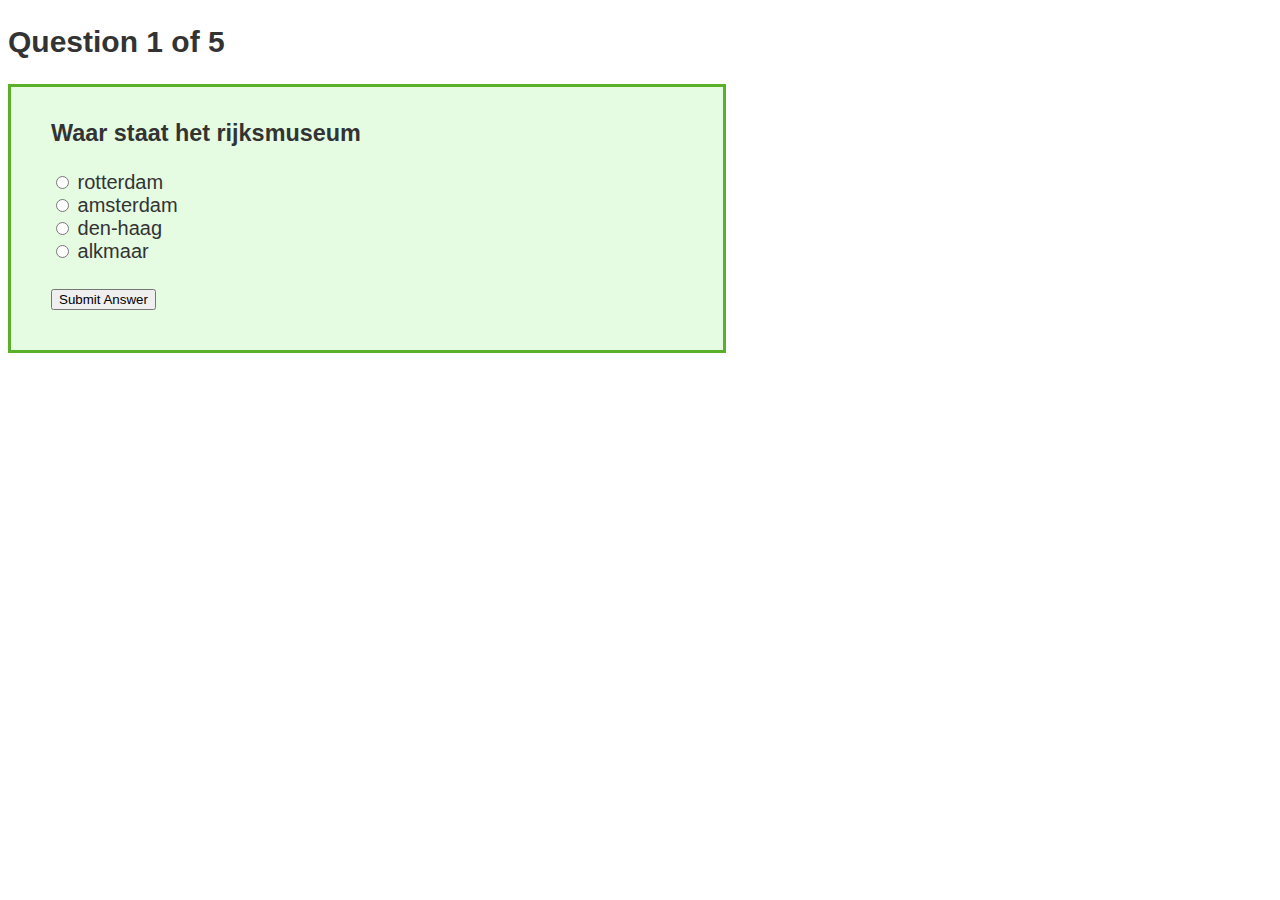
==== quiz.html @ 60091a1c "quiz gemaakt" ====
<!DOCTYPE html>
<html lang="en">
<head>
    <meta charset="UTF-8">
    <meta http-equiv="X-UA-Compatible" content="IE=edge">
    <meta name="viewport" content="width=device-width, initial-scale=1.0">
    <script src="index.js"></script>
    <link rel="stylesheet" href="quiz.css">
    <title>Quiz-Rijksmuseum</title>
</head>
<body>
    <h2 id="test_status"></h2>
    <div id="test"></div>
</body>
</html>
---- quiz.css ----
body{
	font-size: 20px;
	font-family: sans-serif;
	color: #333;
}

div#test{
    border:#5AB029 3px solid;
    padding:10px 40px 40px 40px;
    background-color:#E5FCE3;
    width:50%;
}
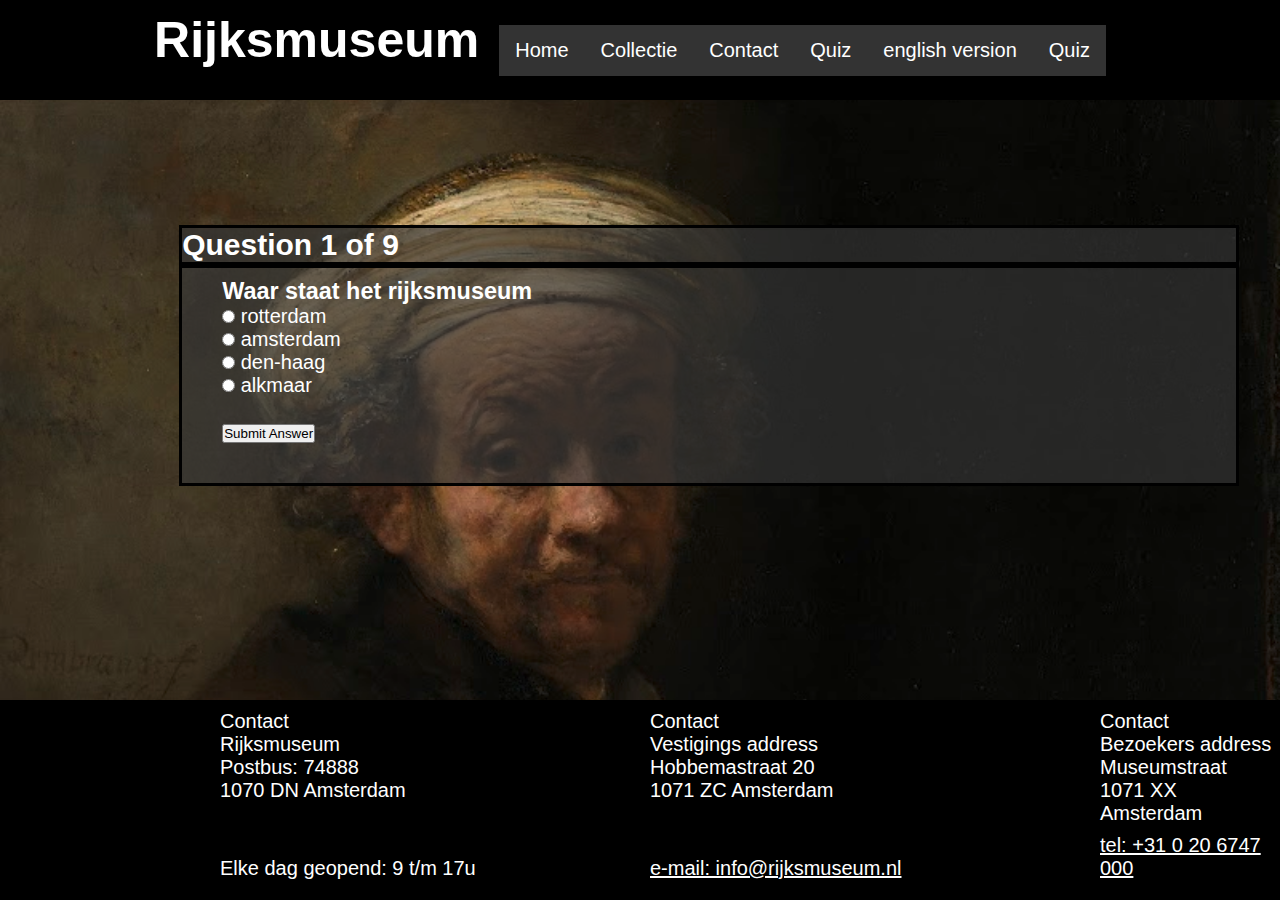
==== commit 96336ac5: "last changes" ====
--- a/quiz.html
+++ b/quiz.html
@@ -4,12 +4,52 @@
     <meta charset="UTF-8">
     <meta http-equiv="X-UA-Compatible" content="IE=edge">
     <meta name="viewport" content="width=device-width, initial-scale=1.0">
-    <script src="index.js"></script>
+    <script src="quiz.js"></script>
     <link rel="stylesheet" href="quiz.css">
     <title>Quiz-Rijksmuseum</title>
 </head>
 <body>
-    <h2 id="test_status"></h2>
-    <div id="test"></div>
+    <header>
+        <h1>Rijksmuseum</h1>
+        <ul class="navi">
+          <li class="navi"><a href="index.html">Home</a></li>
+          <li class="navi"><a href="https://www.rijksmuseum.nl/nl/rijksstudio?ii=0&p=0&from=2021-12-06T08%3A58%3A18.4601210Z">Collectie</a></li>
+          <li class="navi"><a href="https://www.rijksmuseum.nl/nl/footer/contact">Contact</a></li>
+          <li class="navi"><a href="">Quiz</a></li>
+          <li class="navi"><a href="translated.html">english version</a></li>
+          <li class="navi"><a href="quiz.html">Quiz</a></li>
+        </ul>
+    </header>
+
+    <div class="quiz">
+        <h2 id="test_status"></h2>
+        <div id="test"></div>
+    </div>
+
+    <footer>
+        <div class="rijksmuseumcon">
+          <p>Contact</p>
+          <p>Rijksmuseum</p>
+          <p>Postbus: 74888</p>
+          <p>1070 DN Amsterdam</p>
+        </div>
+        <div class="vestiging">
+          <p>Contact</p>
+          <p>Vestigings address</p>
+          <p>Hobbemastraat 20</p>
+          <p>1071 ZC Amsterdam</p>
+        </div>
+        <div class="bezoeker">
+          <p>Contact</p>
+          <p>Bezoekers address</p>
+          <p>Museumstraat</p>
+          <p>1071 XX Amsterdam</p>
+        </div>
+        <p class="open">
+          Elke dag geopend: 9 t/m 17u
+        </p>
+        <a class="tel" href="tel:+31 0 20 6747 000">tel: +31 0 20 6747 000</a>
+        <a class="mail" href="mailto:info@rijksmuseum.nl">e-mail: info@rijksmuseum.nl</a>
+      </footer>
 </body>
 </html>--- a/quiz.css
+++ b/quiz.css
@@ -1,12 +1,126 @@
-body{
-	font-size: 20px;
-	font-family: sans-serif;
-	color: #333;
+*{
+    box-sizing: border-box;
+    margin: 0;
+    padding: 0;
+  }
+  
+  body{
+    font-size: 20px;
+    font-family: sans-serif;
+    background-color: rgb(0, 0, 0);
+    background-image: url("img/aardappel-man.jpg");
+    background-size: cover;
+    background-repeat: no-repeat;
+  }
+  
+  h1{
+    display: inline-block;
+    font-size: 250%;
+    margin-bottom: 20px;
+    border-bottom: 1px solid black;
+  }
+  
+  header{
+    margin: 0 auto;
+    padding: 40px;
+    background-color: black;
+    color: white;
+    display: flex;
+    justify-content: center;
+    align-items: center;
+    height: 100px;
+  }
+  
+  ul.navi {
+    list-style-type: none;
+    margin: 20px;
+    padding: 0;
+    overflow: hidden;
+    background-color: #333;
+  }
+  
+  li.navi {
+    float: left;
+  }
+  
+  li.navi a {
+    display: inline-block;
+    color: white;
+    text-align: center;
+    padding: 14px 16px;
+    text-decoration: none;
+  }
+  
+  li.navi a:hover {
+    background-color: #111;
+  }
+
+.quiz{
+    position: absolute;
+    top: 25%;
+    left: 14%;
+    width: 1060px;
+    color: white;
 }
 
 div#test{
-    border:#5AB029 3px solid;
+    border: black 3px solid;
     padding:10px 40px 40px 40px;
-    background-color:#E5FCE3;
-    width:50%;
-}+    background-color:#363636ab;
+}
+
+h2{
+    background-color: #363636ab;
+    border: black 3px solid;
+}
+
+footer {
+    color: white;
+    background-color: black;
+    padding-left: 40px;
+    text-align: left;
+    position: absolute;
+    bottom: 0px;
+    width: 100%;
+    height: 200px;
+  }
+  
+  footer .vestiging{
+    position: absolute;
+    top: 10px;
+    left: 650px;
+  }
+  
+  footer .rijksmuseumcon{
+    position: absolute;
+    top: 10px;
+    left: 220px;
+  }
+  
+  footer .bezoeker{
+    position: absolute;
+    top: 10px;
+    left: 1100px;
+  
+  }
+  
+  p.open {
+    padding-bottom: 20px;
+    position: absolute;
+    bottom: 0px;
+    left: 220px;
+  }
+  
+  .mail{
+    position: absolute;
+    bottom: 20px;
+    left: 650px;
+    color: white;
+  }
+  
+  .tel{
+    position: absolute;
+    bottom: 20px;
+    left: 1100px;
+    color: white;
+  }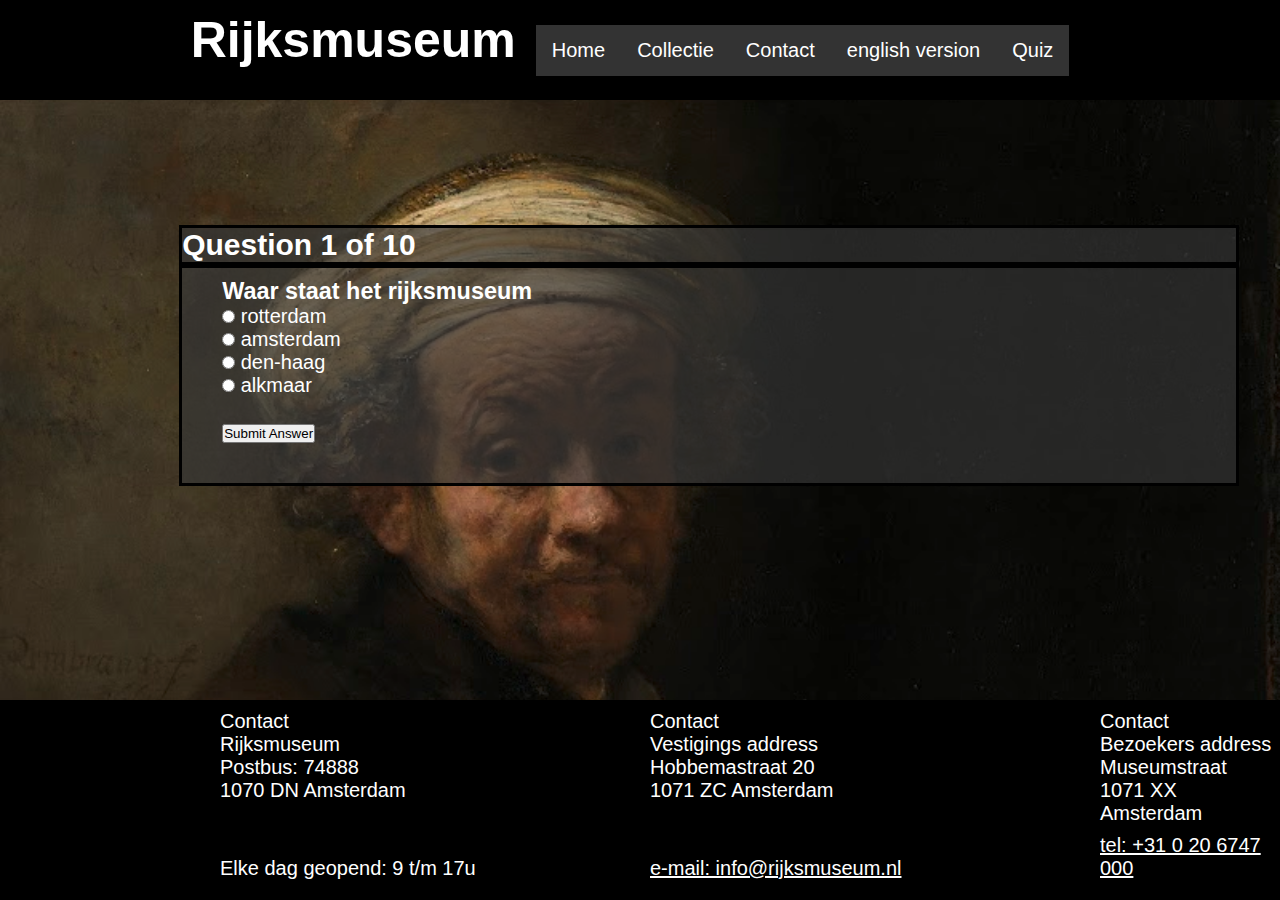
==== commit f8037a15: "small change" ====
--- a/quiz.html
+++ b/quiz.html
@@ -15,7 +15,6 @@
           <li class="navi"><a href="index.html">Home</a></li>
           <li class="navi"><a href="https://www.rijksmuseum.nl/nl/rijksstudio?ii=0&p=0&from=2021-12-06T08%3A58%3A18.4601210Z">Collectie</a></li>
           <li class="navi"><a href="https://www.rijksmuseum.nl/nl/footer/contact">Contact</a></li>
-          <li class="navi"><a href="">Quiz</a></li>
           <li class="navi"><a href="translated.html">english version</a></li>
           <li class="navi"><a href="quiz.html">Quiz</a></li>
         </ul>
